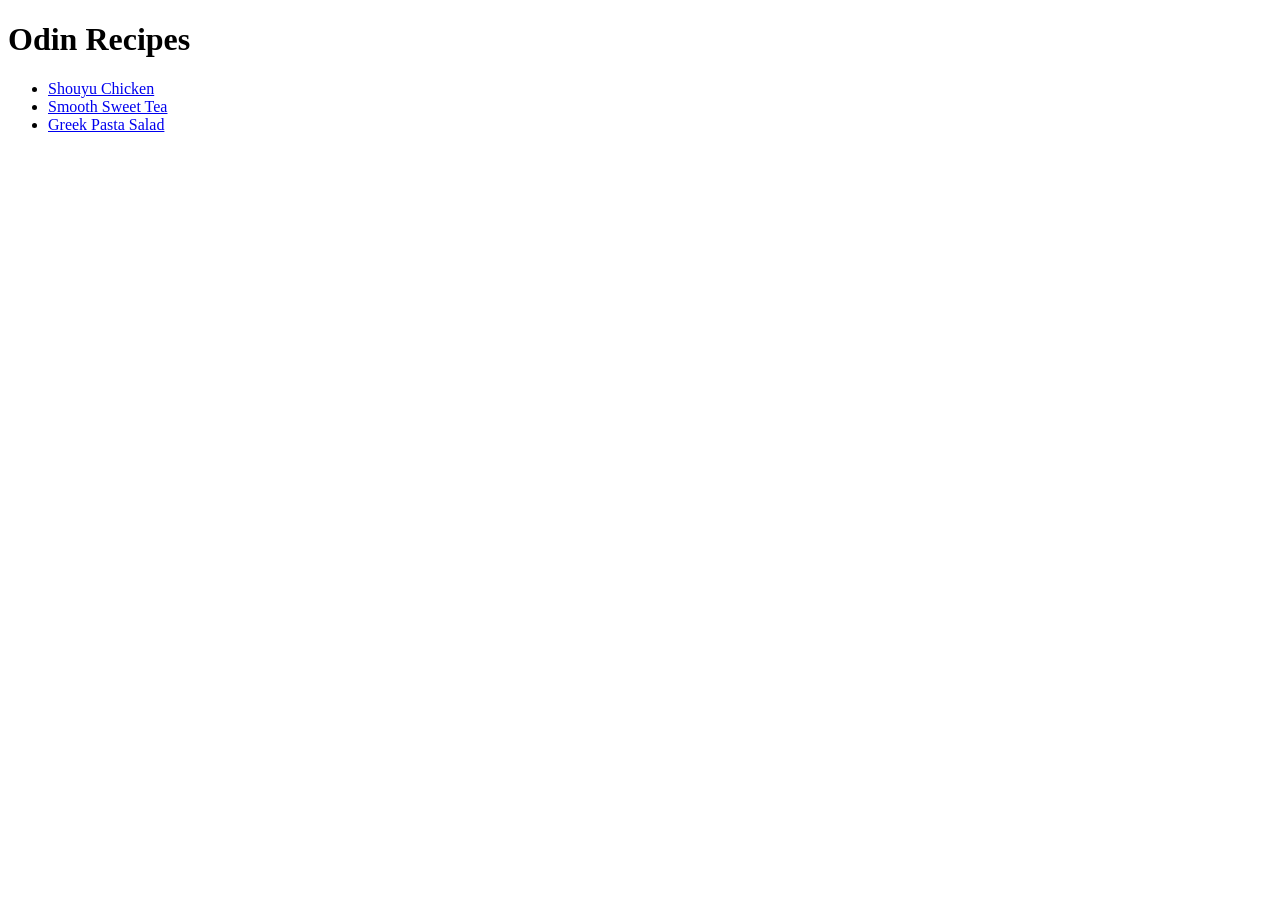
==== index.html @ fa524637 "done add 2 recipe" ====
<!doctype html>
<html lang="en">
     <head>
          <meta charset="UTF-8" />
          <meta
               name="viewport"
               content="width=device-width, initial-scale=1.0" />
          <title>Odin Recipe</title>
     </head>
     <body>
          <h1>Odin Recipes</h1>

          <ul>
               <li><a href="recipes/shoyu-chicken.html">Shouyu Chicken</a></li>
               <li><a href="recipes/smooth-sweet-tea.html">Smooth Sweet Tea</a></li>
               <li><a href="recipes/greek-pasta-salad.html">Greek Pasta Salad</a></li>
          </ul>
     </body>
</html>
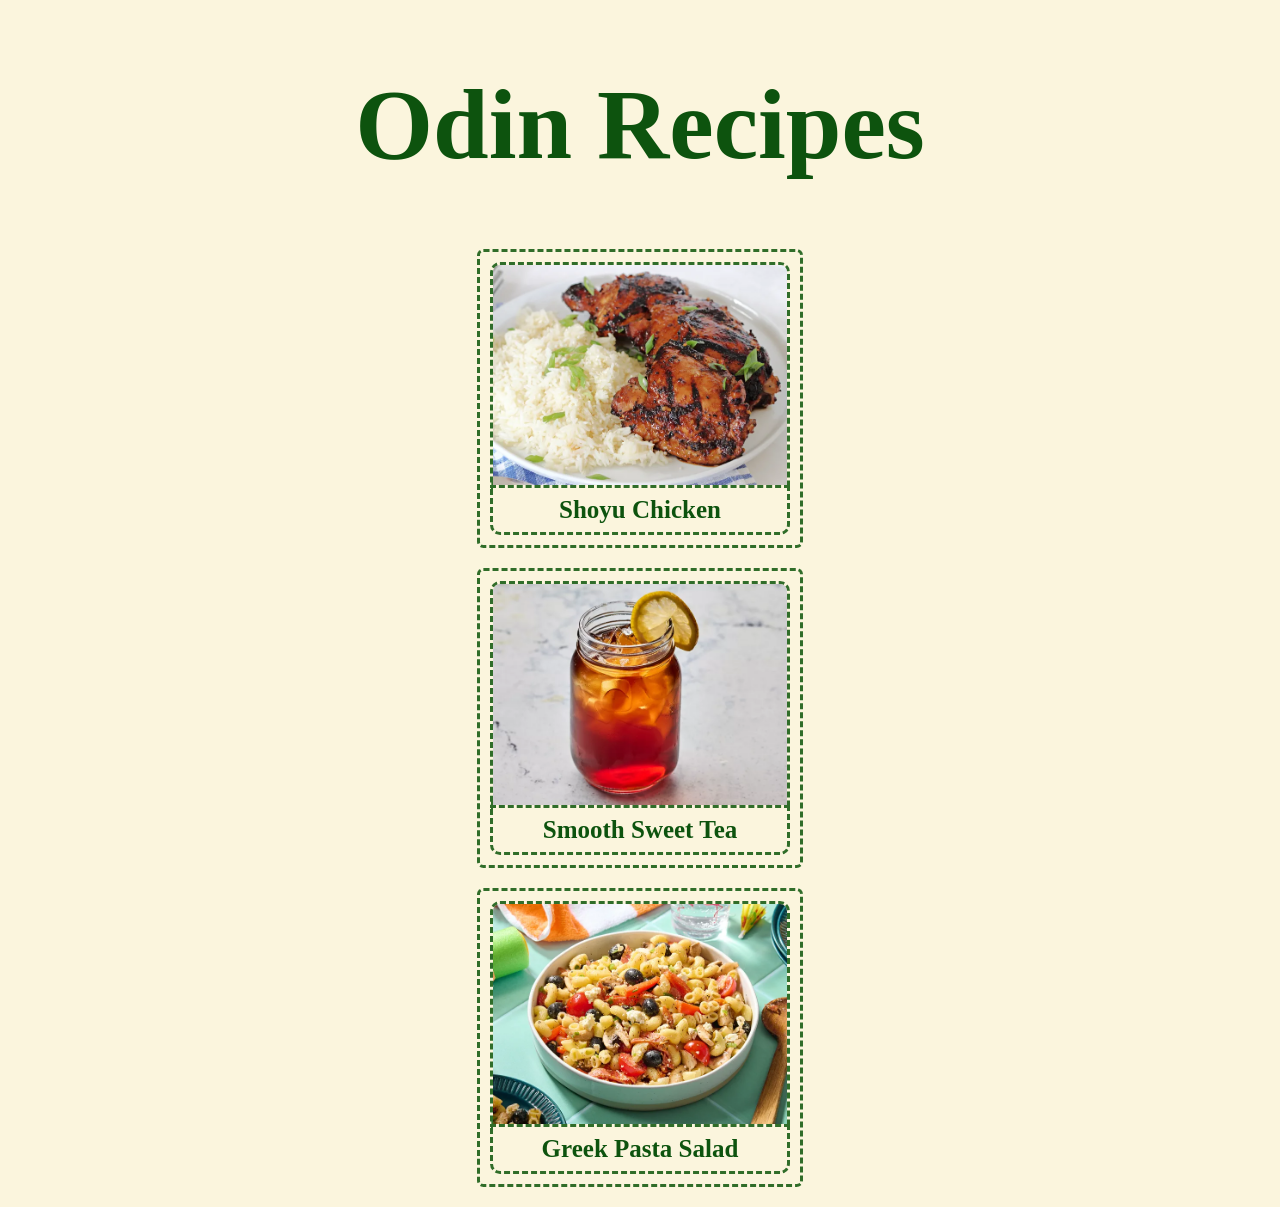
==== commit fbc08688: "edit homepage and bit styling" ====
--- a/index.html
+++ b/index.html
@@ -2,18 +2,40 @@
 <html lang="en">
      <head>
           <meta charset="UTF-8" />
+          <link rel="stylesheet" href="style.css" />
           <meta
                name="viewport"
                content="width=device-width, initial-scale=1.0" />
           <title>Odin Recipe</title>
      </head>
      <body>
-          <h1>Odin Recipes</h1>
+          <h1 class="title">Odin Recipes</h1>
 
-          <ul>
-               <li><a href="recipes/shoyu-chicken.html">Shouyu Chicken</a></li>
-               <li><a href="recipes/smooth-sweet-tea.html">Smooth Sweet Tea</a></li>
-               <li><a href="recipes/greek-pasta-salad.html">Greek Pasta Salad</a></li>
+          <ul class="recipe-ul no-dot-list">
+               <a class="recipe-list" href="recipes/shoyu-chicken.html">
+                    <img
+                         src="images/shoyuchicken.webp"
+                         alt=""
+                         srcset=""
+                         class="img-menu" />
+                    <li class="list-menu">Shoyu Chicken</li>
+               </a>
+               <a class="recipe-list" href="recipes/smooth-sweet-tea.html">
+                    <img
+                         src="images/smooth-sweet-tea.webp"
+                         alt=""
+                         srcset=""
+                         class="img-menu" />
+                    <li class="list-menu">Smooth Sweet Tea</li>
+               </a>
+               <a class="recipe-list" href="recipes/greek-pasta-salad.html">
+                    <img
+                         src="images/greek-pasta-salad.webp"
+                         alt=""
+                         srcset=""
+                         class="img-menu" />
+                    <li class="list-menu">Greek Pasta Salad</li>
+               </a>
           </ul>
      </body>
 </html>
--- a/style.css
+++ b/style.css
@@ -0,0 +1,72 @@
+body{
+    font-family: Garamond, serif;
+    text-align: center;
+    background-color: #FBF5DD;
+}
+
+a:link{
+    background-color: #FBF5DD;
+}
+
+a:hover{
+    background-color: #E7E1B1;
+}
+
+.title{
+    color: #0D530E;
+    font-size: 100px;
+}
+
+.no-dot-list{
+    list-style-type: none;
+    margin: 0;
+    padding: 0;
+}
+
+.recipe-ul{
+    font-size: 25px;
+    color: #0D530E;
+    font-weight: bold;
+}
+
+.recipe-list{
+    display: block;
+    background-color: inherit;
+    width: 300px;
+    margin: 20px auto;
+    padding: 10px;
+    border-color: #306D29;
+    border-style: dashed;
+    border-radius: 2%;
+}
+
+a{
+    text-decoration: none;
+    color: inherit;
+}
+
+.list-menu,.img-menu{
+    display: block;
+    background-color: #FBF5DD;
+    border-radius: 0 0 10px 10px;
+    border-color: #306D29;
+    border-style: dashed;
+    padding: 8px;
+}
+
+.img-menu{
+    padding: 0;
+    object-fit: fill;
+    width: 294px;
+    margin: 0 auto;
+    border-radius: 10px 10px 0 0;
+    border-bottom: none;
+    
+}
+
+
+/* color pallete
+#FBF5DD
+#E7E1B1
+#306D29
+#0D530E */
